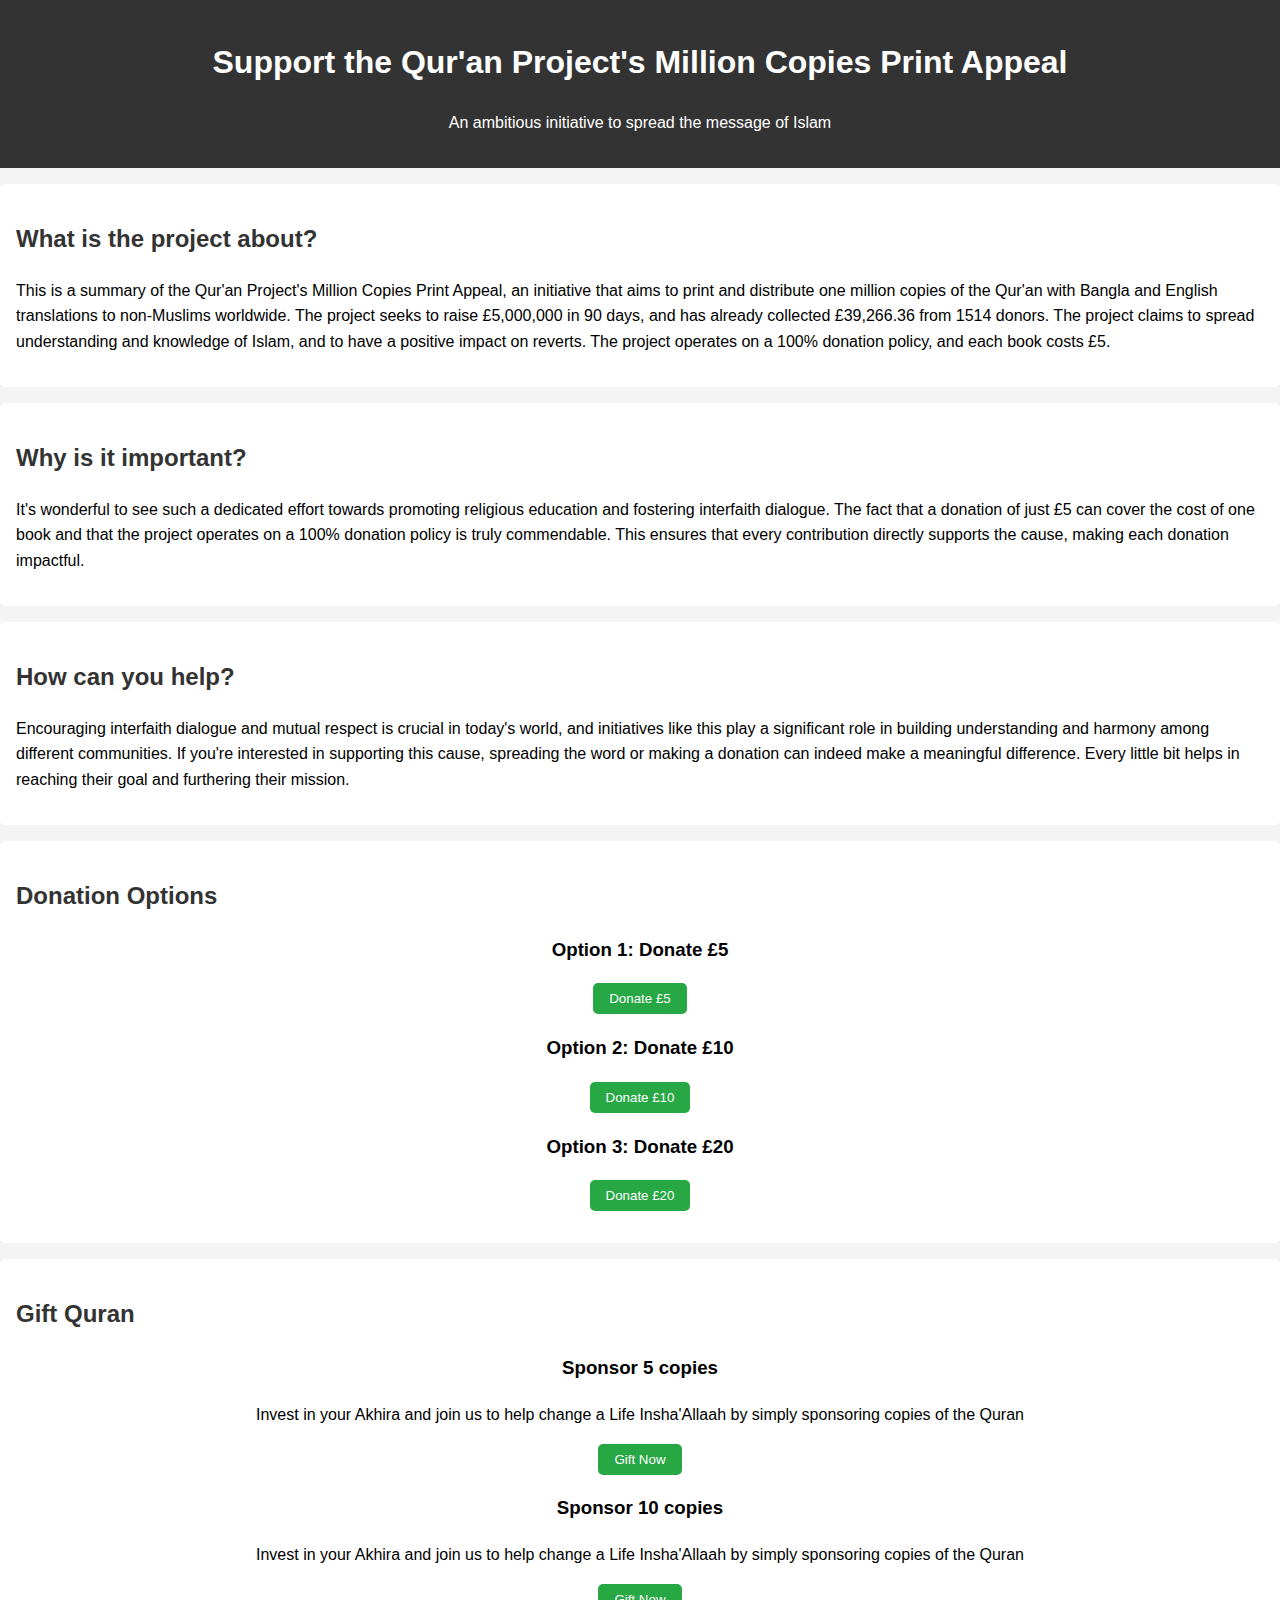
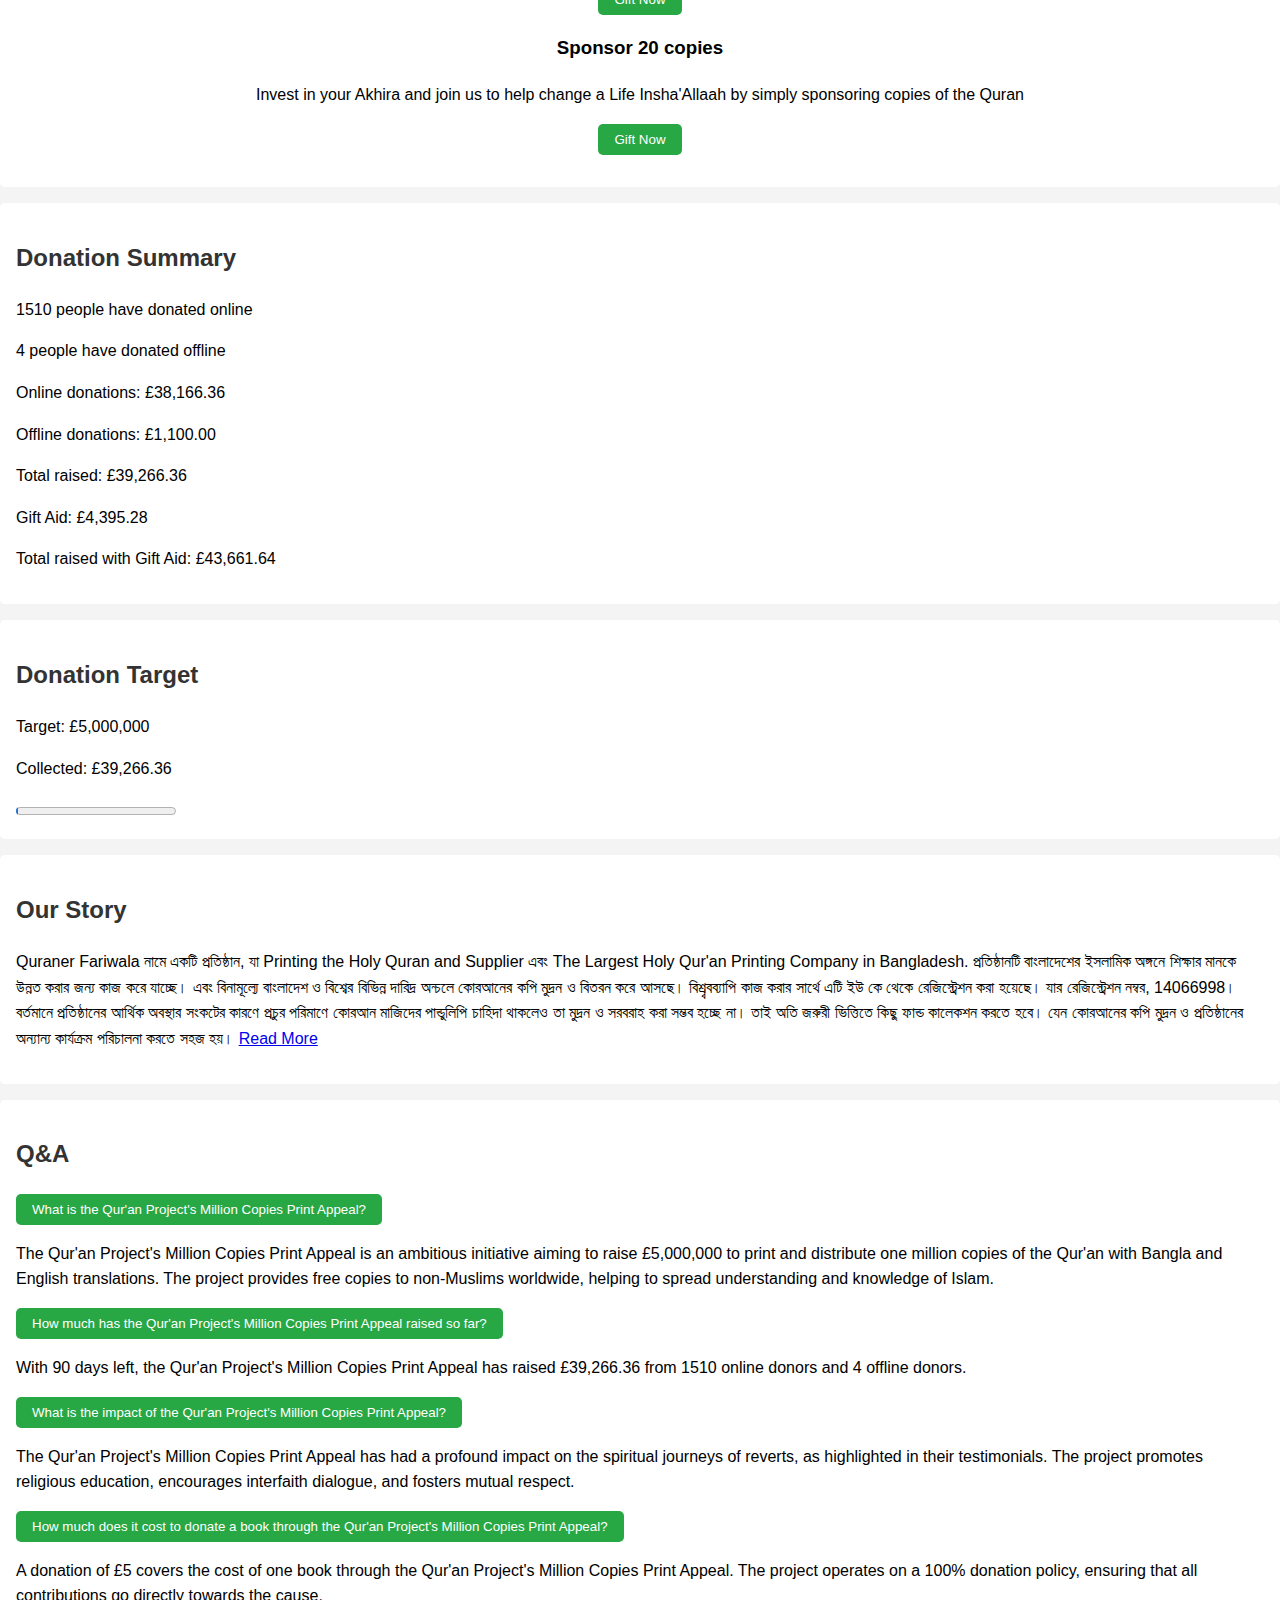
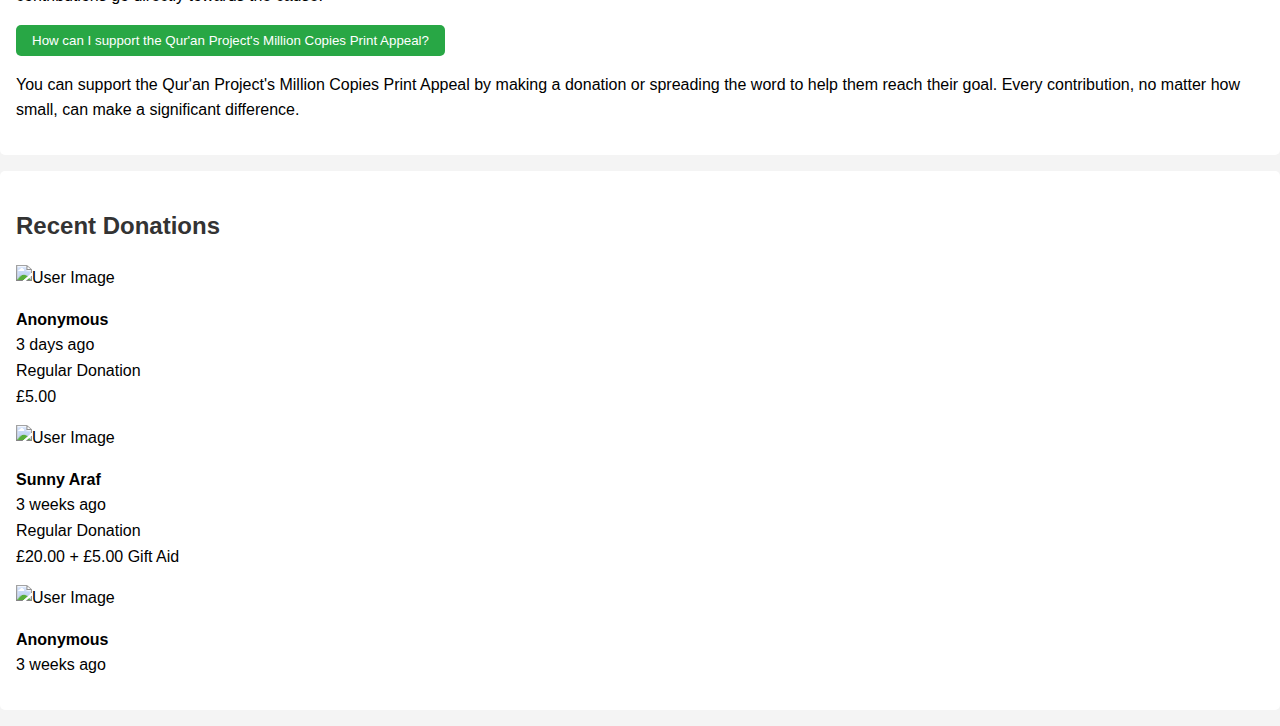
==== index7.html @ 466e3aaa "Update" ====
<!DOCTYPE html>
<html lang="en">
<head>
    <meta charset="UTF-8">
    <meta name="viewport" content="width=device-width, initial-scale=1.0">
    <title>Qur'an Project's Million Copies Print Appeal</title>
    <link rel="stylesheet" href="styles.css">
</head>
<body>
    <header>
        <h1>Support the Qur'an Project's Million Copies Print Appeal</h1>
        <p>An ambitious initiative to spread the message of Islam</p>
    </header>
    <section id="about">
        <h2>What is the project about?</h2>
        <p>This is a summary of the Qur'an Project's Million Copies Print Appeal, an initiative that aims to print and distribute one million copies of the Qur'an with Bangla and English translations to non-Muslims worldwide. The project seeks to raise £5,000,000 in 90 days, and has already collected £39,266.36 from 1514 donors. The project claims to spread understanding and knowledge of Islam, and to have a positive impact on reverts. The project operates on a 100% donation policy, and each book costs £5.</p>
    </section>
    <section id="importance">
        <h2>Why is it important?</h2>
        <p>It's wonderful to see such a dedicated effort towards promoting religious education and fostering interfaith dialogue. The fact that a donation of just £5 can cover the cost of one book and that the project operates on a 100% donation policy is truly commendable. This ensures that every contribution directly supports the cause, making each donation impactful.</p>
    </section>
    <section id="how-to-help">
        <h2>How can you help?</h2>
        <p>Encouraging interfaith dialogue and mutual respect is crucial in today's world, and initiatives like this play a significant role in building understanding and harmony among different communities. If you're interested in supporting this cause, spreading the word or making a donation can indeed make a meaningful difference. Every little bit helps in reaching their goal and furthering their mission.</p>
    </section>
    <section id="donation-options">
        <h2>Donation Options</h2>
        <div class="donation-option">
            <h3>Option 1: Donate £5</h3>
            <button onclick="donate(5)">Donate £5</button>
        </div>
        <div class="donation-option">
            <h3>Option 2: Donate £10</h3>
            <button onclick="donate(10)">Donate £10</button>
        </div>
        <div class="donation-option">
            <h3>Option 3: Donate £20</h3>
            <button onclick="donate(20)">Donate £20</button>
        </div>
    </section>
    <section id="gift-quran-boxes">
        <h2>Gift Quran</h2>
        <div class="gift-option">
            <h3>Sponsor 5 copies</h3>
            <p>Invest in your Akhira and join us to help change a Life Insha'Allaah by simply sponsoring copies of the Quran</p>
            <button onclick="gift(5)">Gift Now</button>
        </div>
        <div class="gift-option">
            <h3>Sponsor 10 copies</h3>
            <p>Invest in your Akhira and join us to help change a Life Insha'Allaah by simply sponsoring copies of the Quran</p>
            <button onclick="gift(10)">Gift Now</button>
        </div>
        <div class="gift-option">
            <h3>Sponsor 20 copies</h3>
            <p>Invest in your Akhira and join us to help change a Life Insha'Allaah by simply sponsoring copies of the Quran</p>
            <button onclick="gift(20)">Gift Now</button>
        </div>
    </section>
    <section id="donation-summary">
        <h2>Donation Summary</h2>
        <p>1510 people have donated online</p>
        <p>4 people have donated offline</p>
        <p>Online donations: £38,166.36</p>
        <p>Offline donations: £1,100.00</p>
        <p>Total raised: £39,266.36</p>
        <p>Gift Aid: £4,395.28</p>
        <p>Total raised with Gift Aid: £43,661.64</p>
    </section>
    <section id="target-system">
        <h2>Donation Target</h2>
        <p>Target: £5,000,000</p>
        <p id="collected-amount">Collected: £39,266.36</p>
        <progress value="39266.36" max="5000000"></progress>
    </section>
    <section id="our-story">
        <h2>Our Story</h2>
        <p>Quraner Fariwala নামে একটি প্রতিষ্ঠান, যা Printing the Holy Quran and Supplier এবং The Largest Holy Qur'an Printing Company in Bangladesh. প্রতিষ্ঠানটি বাংলাদেশের ইসলামিক অঙ্গনে শিক্ষার মানকে উন্নত করার জন্য কাজ করে যাচ্ছে। এবং বিনামূল্যে বাংলাদেশ ও বিশ্বের বিভিন্ন দারিদ্র অন্চলে কোরআনের কপি মুদ্রন ও বিতরন করে আসছে। বিশ্র্ববব্যাপি কাজ করার সার্থে এটি ইউ কে থেকে রেজিস্ট্রেশন করা হয়েছে। যার রেজিস্ট্রেশন নম্বর, 14066998। বর্তমানে প্রতিষ্ঠানের আর্থিক অবস্থার সংকটের কারণে প্রচুর পরিমাণে কোরআন মাজিদের পান্ডুলিপি চাহিদা থাকলেও তা মুদ্রন ও সরবরাহ করা সম্ভব হচ্ছে না। তাই অতি জরুরী ভিত্তিতে কিছু ফান্ড কালেকশন করতে হবে। যেন কোরআনের কপি মুদ্রন ও প্রতিষ্ঠানের অন্যান্য কার্যক্রম পরিচালনা করতে সহজ হয়। <a href="full-story.html">Read More</a></p>
    </section>
    <section id="qa">
        <h2>Q&A</h2>
        <div class="qa-item">
            <button class="qa-question">What is the Qur'an Project's Million Copies Print Appeal?</button>
            <div class="qa-answer">
                <p>The Qur'an Project's Million Copies Print Appeal is an ambitious initiative aiming to raise £5,000,000 to print and distribute one million copies of the Qur'an with Bangla and English translations. The project provides free copies to non-Muslims worldwide, helping to spread understanding and knowledge of Islam.</p>
            </div>
        </div>
        <div class="qa-item">
            <button class="qa-question">How much has the Qur'an Project's Million Copies Print Appeal raised so far?</button>
            <div class="qa-answer">
                <p>With 90 days left, the Qur'an Project's Million Copies Print Appeal has raised £39,266.36 from 1510 online donors and 4 offline donors.</p>
            </div>
        </div>
        <div class="qa-item">
            <button class="qa-question">What is the impact of the Qur'an Project's Million Copies Print Appeal?</button>
            <div class="qa-answer">
                <p>The Qur'an Project's Million Copies Print Appeal has had a profound impact on the spiritual journeys of reverts, as highlighted in their testimonials. The project promotes religious education, encourages interfaith dialogue, and fosters mutual respect.</p>
            </div>
        </div>
        <div class="qa-item">
            <button class="qa-question">How much does it cost to donate a book through the Qur'an Project's Million Copies Print Appeal?</button>
            <div class="qa-answer">
                <p>A donation of £5 covers the cost of one book through the Qur'an Project's Million Copies Print Appeal. The project operates on a 100% donation policy, ensuring that all contributions go directly towards the cause.</p>
            </div>
        </div>
        <div class="qa-item">
            <button class="qa-question">How can I support the Qur'an Project's Million Copies Print Appeal?</button>
            <div class="qa-answer">
                <p>You can support the Qur'an Project's Million Copies Print Appeal by making a donation or spreading the word to help them reach their goal. Every contribution, no matter how small, can make a significant difference.</p>
            </div>
        </div>
    </section>
    <section id="recent-donations">
        <h2>Recent Donations</h2>
        <div class="donation-item">
            <img src="user-image.jpg" alt="User Image">
            <p><strong>Anonymous</strong><br>3 days ago<br>Regular Donation<br>£5.00</p>
        </div>
        <div class="donation-item">
            <img src="user-image.jpg" alt="User Image">
            <p><strong>Sunny Araf</strong><br>3 weeks ago<br>Regular Donation<br>£20.00 + £5.00 Gift Aid</p>
        </div>
        <div class="donation-item">
            <img src="user-image.jpg" alt="User Image">
            <p><strong>Anonymous</strong><br>3 weeks ago<br>
---- styles.css ----
body {
    font-family: Arial, sans-serif;
    line-height: 1.6;
    margin: 0;
    padding: 0;
    background-color: #f4f4f4;
}

header {
    background: #333;
    color: #fff;
    padding: 1rem 0;
    text-align: center;
}

section {
    padding: 1rem;
    margin: 1rem 0;
    background: #fff;
    border-radius: 5px;
}

h2 {
    color: #333;
}

.donation-option, .gift-option {
    text-align: center;
    margin: 1rem 0;
}

button {
    background: #28a745;
    color: #fff;
    border: none;
    padding: 0.5rem 1rem;
    cursor: pointer;
    border-radius: 5px;
}

button:hover {
    background: #218838;
}

footer {
    text-align: center;
    padding: 1rem 0;
    background: #333;
    color: #fff;
}



body {
    font-family: Arial, sans-serif;
    line-height: 1.6;
    margin: 0;
    padding: 0;
    background-color: #f4f4f4;
}

header {
    background: #333;
    color: #fff;
    padding: 1rem 0;
    text-align: center;
}

section {
    padding: 1rem;
    margin: 1rem 0;
    background: #fff;
    border-radius: 5px;
}

h2 {
    color: #333;
}

.donation-option, .gift-option {
    text-align: center;
    margin: 1rem 0;
}

button {
    background: #28a745;
    color: #fff;
    border: none;
    padding: 0.5rem 1rem;
    cursor: pointer;
    border-radius: 5px;
}

button:hover {
    background: #218838;
}

footer {
    text-align: center;
    padding: 1rem 0;
    background: #333;
    color: #fff;
}


body {
    font-family: Arial, sans-serif;
    line-height: 1.6;
    margin: 0;
    padding: 0;
    background-color: #f4f4f4;
}

header {
    background: #333;
    color: #fff;
    padding: 1rem 0;
    text-align: center;
}

section {
    padding: 1rem;
    margin: 1rem 0;
    background: #fff;
    border-radius: 5px;
}

h2 {
    color: #333;
}

.donation-option, .gift-option {
    text-align: center;
    margin: 1rem 0;
}

button {
    background: #28a745;
    color: #fff;
    border:


body {
    font-family: Arial, sans-serif;
    line-height: 1.6;
    margin: 0;
    padding: 0;
    background-color: #f4f4f4;
}

header {
    background: #333;
    color: #fff;
    padding: 1rem 0;
    text-align: center;
}

section {
    padding: 1rem;
    margin: 1rem 0;
    background:
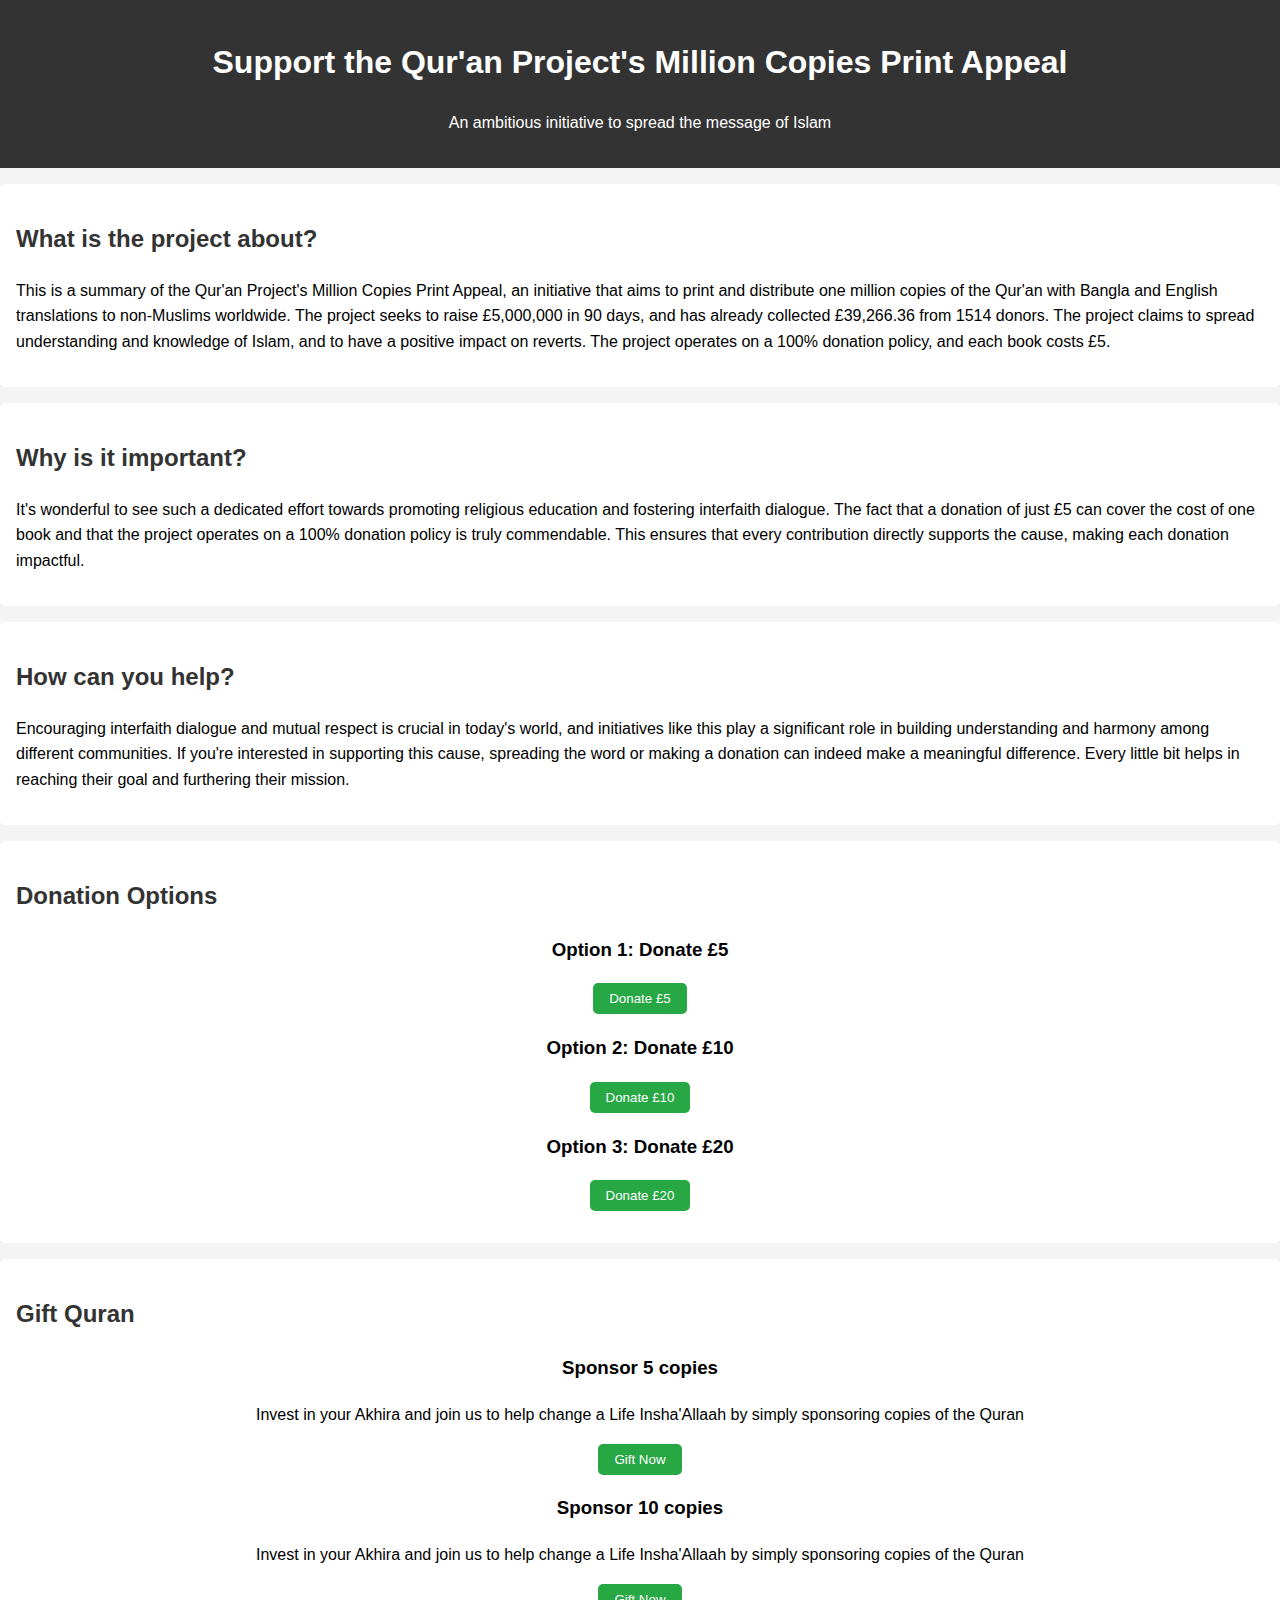
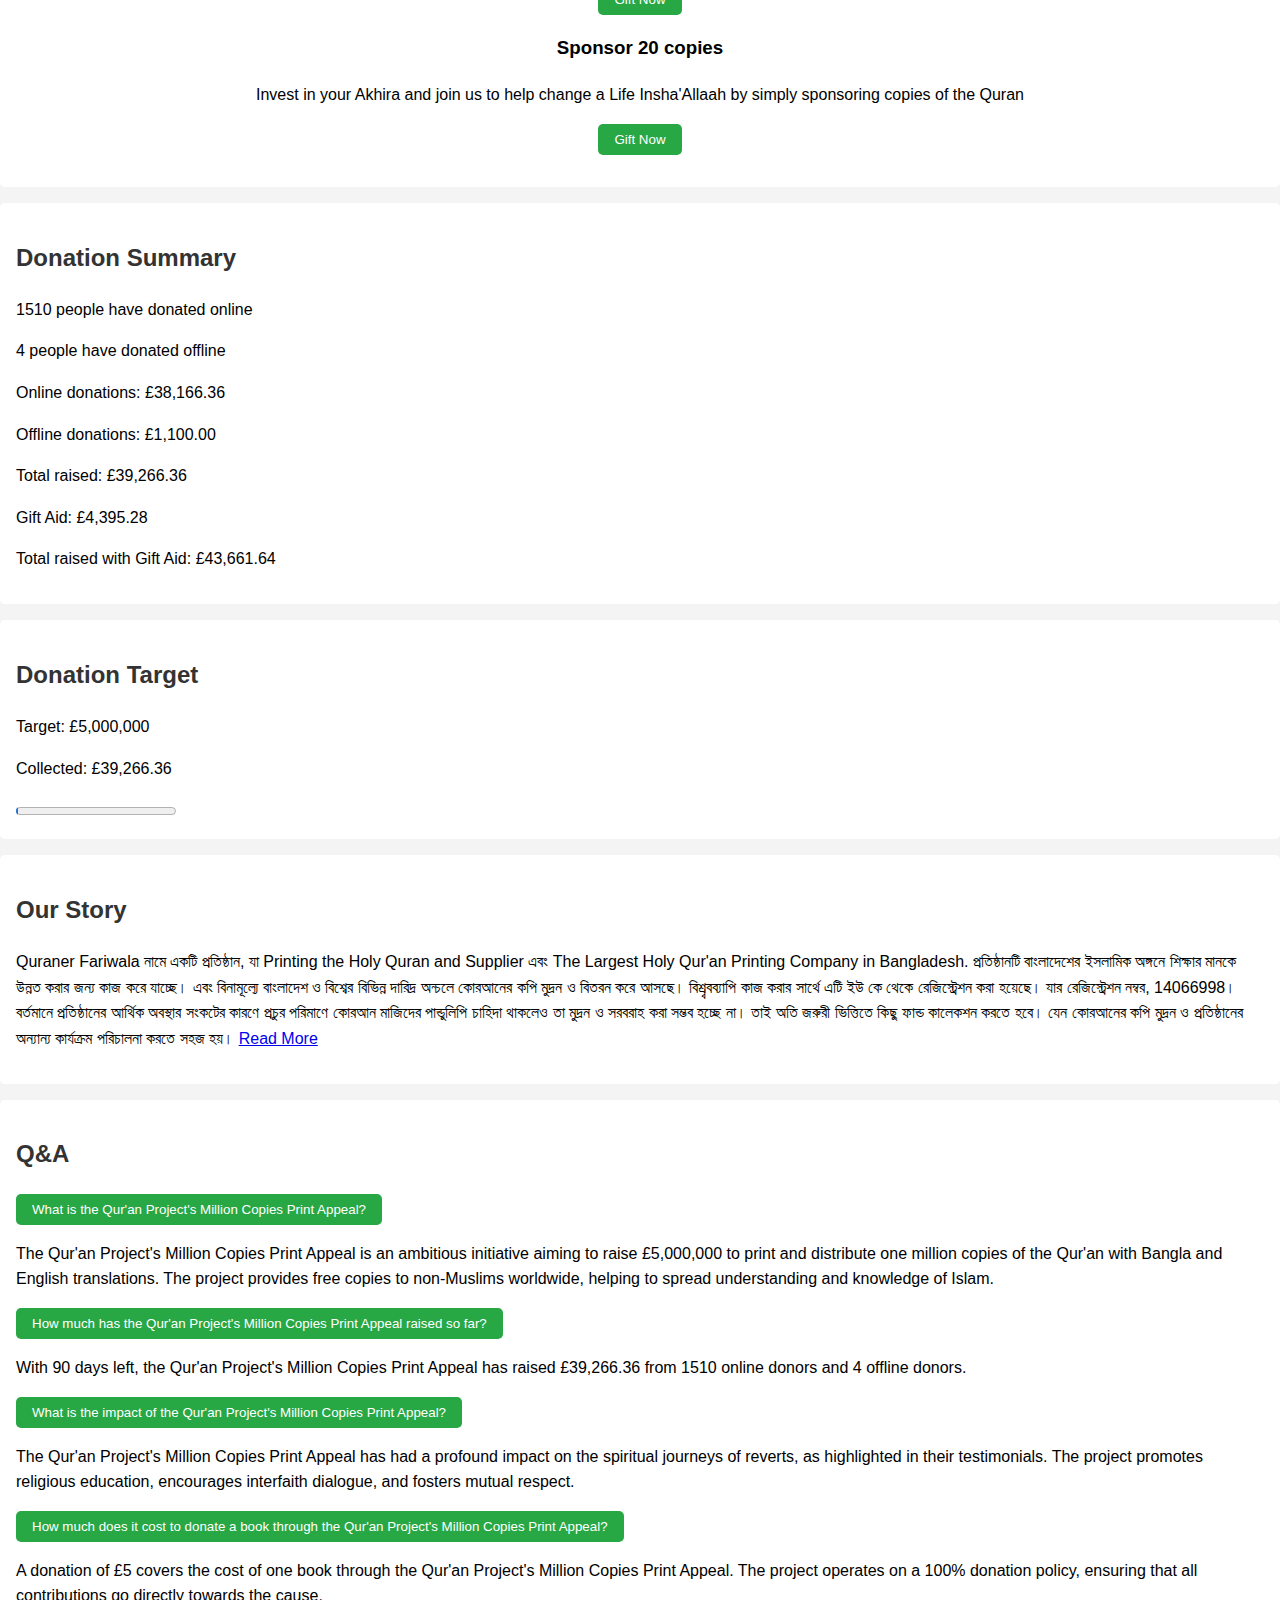
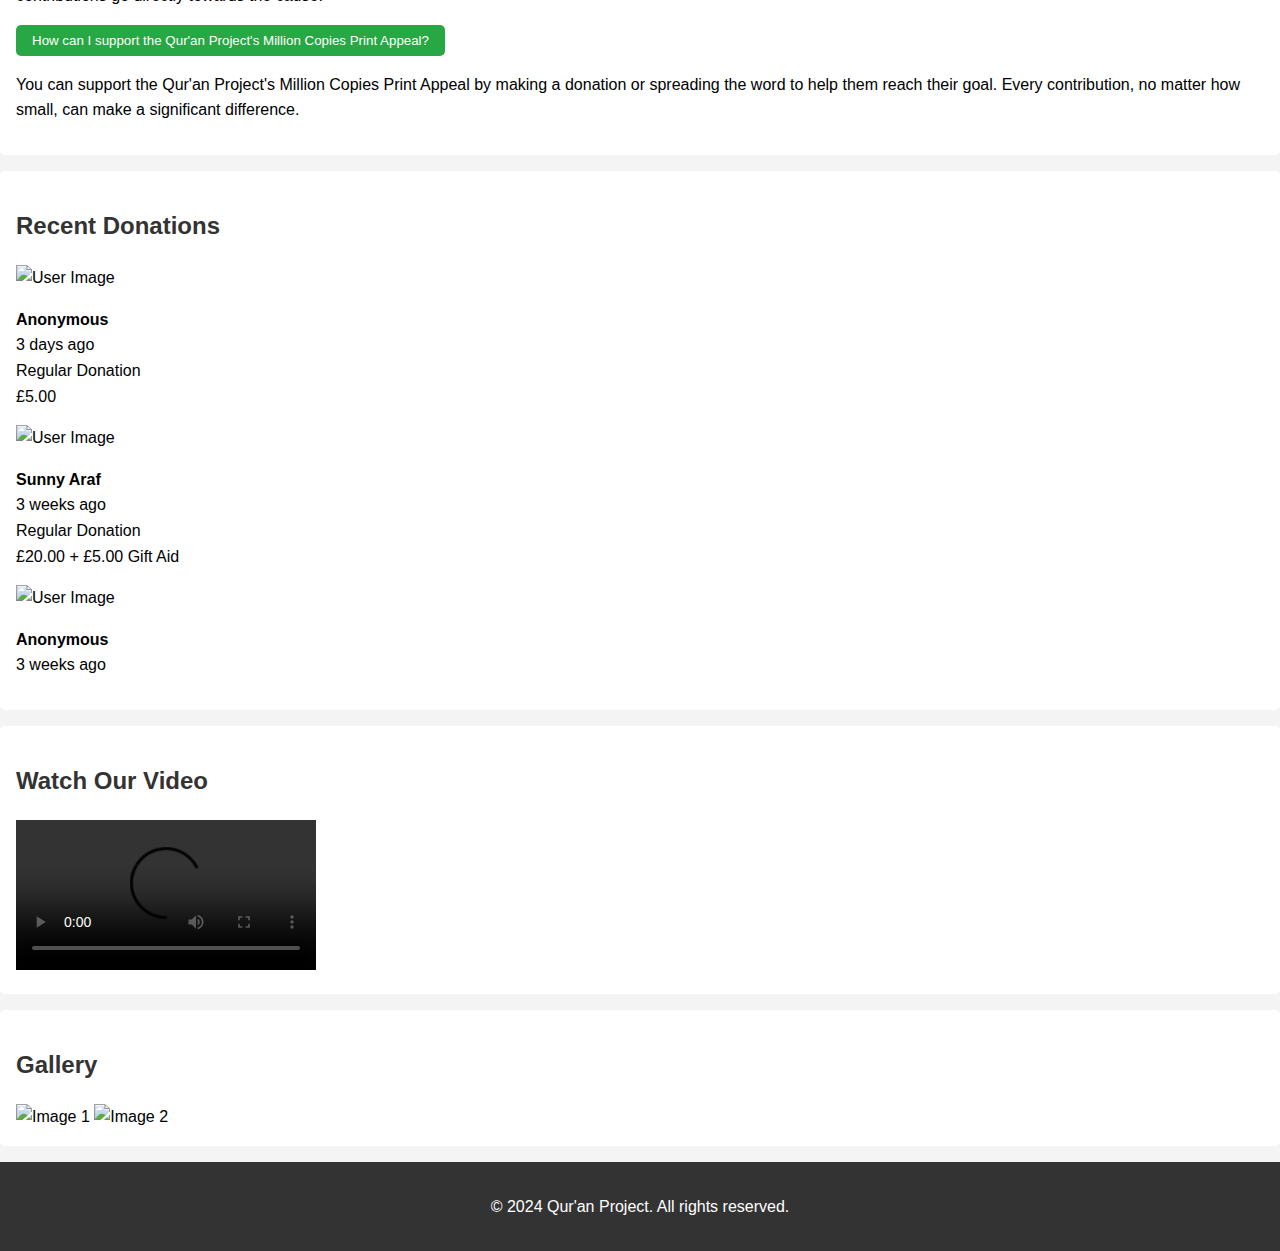
==== commit d4806a07: "Update index7.html" ====
--- a/index7.html
+++ b/index7.html
@@ -121,4 +121,26 @@
         </div>
         <div class="donation-item">
             <img src="user-image.jpg" alt="User Image">
-            <p><strong>Anonymous</strong><br>3 weeks ago<br>+            <p><strong>Anonymous</strong><br>3 weeks ago<br>
+
+            </div>
+        </div>
+    </section>
+    <section id="video">
+        <h2>Watch Our Video</h2>
+        <video controls>
+            <source src="video.mp4" type="video/mp4">
+            Your browser does not support the video tag.
+        </video>
+    </section>
+    <section id="images">
+        <h2>Gallery</h2>
+        <img src="image1.jpg" alt="Image 1">
+        <img src="image2.jpg" alt="Image 2">
+    </section>
+    <footer>
+        <p>© 2024 Qur'an Project. All rights reserved.</p>
+    </footer>
+    <script src="script.js"></script>
+</body>
+</html>